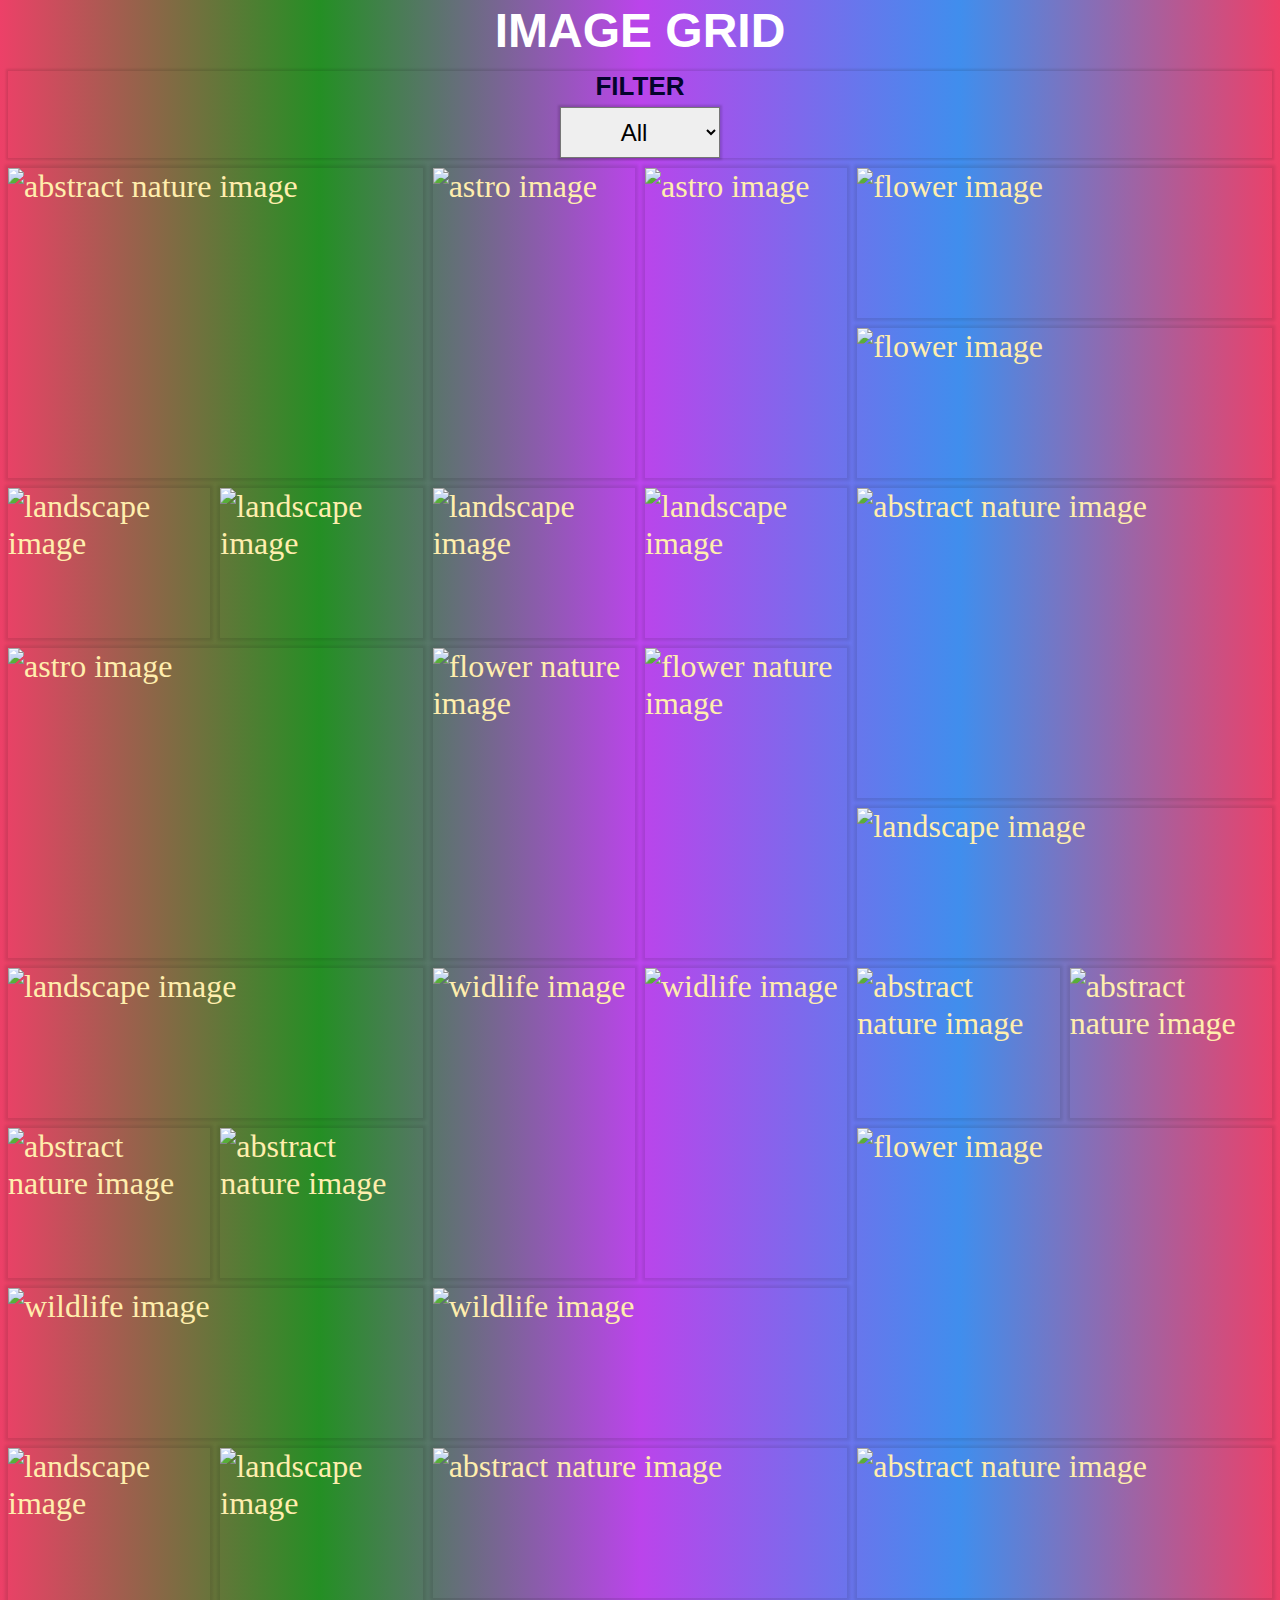
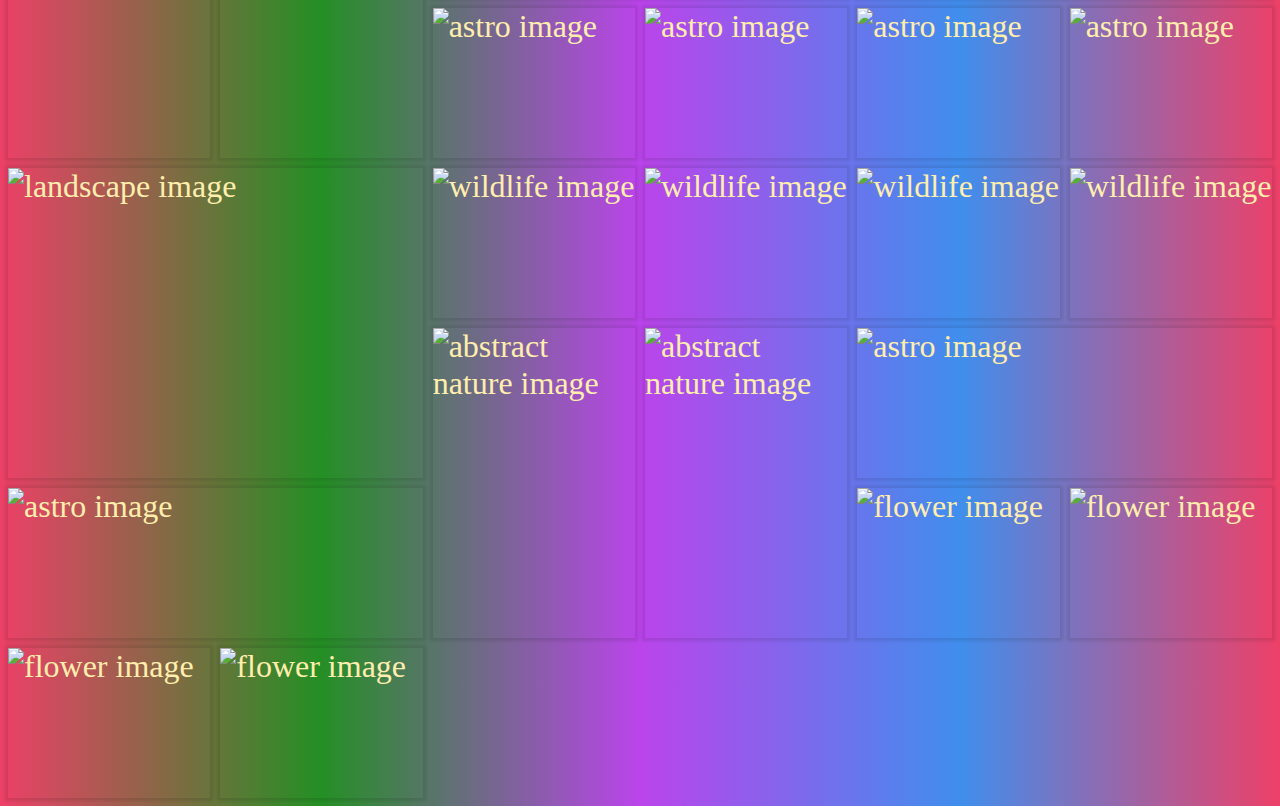
==== index.html @ 280f7ce1 "changed the images and added a filter feature" ====
<!DOCTYPE html>
<html lang="en">
<head>
    <meta charset="UTF-8">
    <meta http-equiv="X-UA-Compatible" content="IE=edge">
    <meta name="viewport" content="width=device-width, initial-scale=1.0">
    <link rel="stylesheet" href="style.css">
    <title>Image Grid</title>
</head>
<body>
    <h1>IMAGE GRID</h1>
    <div class="filter">
        <p>filter</p>
        <select name="" id="">
            <option value="All">All</option>
            <option value="Landscape">Landscape</option>
            <option value="Abstract">Abstract</option>
            <option value="Flower">Flower</option>
            <option value="Wildlife">Wildlife</option>
            <option value="Astro">Astro</option>
        </select>
    </div>
    <div class="container">

        <!-- 
            abstract big 1
            astro vertical 2
            flower horizontal 2
            landscape small 4
            wildlife big 1
         -->
        
        <div class="big">
            <img src="../image grid/abstract-nature/big-images/1.jpg" alt="abstract nature image">
            <button >
                View Image
            </button>
        </div>
        <div class="vertical">
            <img src="../image grid/astro/tall-slim-images/1.jpg" alt="astro image">
            <button >
                View Image
            </button>
        </div>
        <div class="vertical">
            <img src="../image grid/astro/tall-slim-images/2.jpg" alt="astro image">
            <button >
                View Image
            </button>
        </div>
        <div class="horizontal">
            <img src="../image grid/flower/short-wide-images/1.jpg" alt="flower image">
            <button >
                View Image
            </button>
        </div>
        <div class="horizontal">
            <img src="../image grid/flower/short-wide-images/2.jpg" alt="flower image">
            <button >
                View Image
            </button>
        </div>
        <div class="small">
            <img src="../image grid/landscape/small-images/1.jpg" alt="landscape image">
            <button >
                View Image
            </button>
        </div>
        <div class="small">
            <img src="../image grid/landscape/small-images/2.jpg" alt="landscape image">
            <button >
                View Image
            </button>
        </div>
        <div class="small">
            <img src="../image grid/landscape/small-images/3.jpg" alt="landscape image">
            <button >
                View Image
            </button>
        </div>
        <div class="small">
            <img src="../image grid/landscape/small-images/4.jpg" alt="landscape image">
            <button >
                View Image
            </button>
        </div>
        <div class="big">
            <img src="../image grid/wildlife/big-images/1.jpg" alt="abstract nature image">
            <button >
                View Image
            </button>
        </div>

                <!-- 
            astro big 1
            flower vertical 2
            landscape horizontal 2
            widlife vertical 2
            abstract small 4
         -->
        <div class="big">
            <img src="../image grid/astro/big-images/1.jpg" alt="astro image">
            <button >
                View Image
            </button>
        </div>
        <div class="vertical">
            <img src="../image grid/flower/tall-slim-images/1.jpg" alt="flower nature image">
            <button >
                View Image
            </button>
        </div>
        <div class="vertical">
            <img src="../image grid/flower/tall-slim-images/2.jpg" alt="flower nature image">
            <button >
                View Image
            </button>
        </div>
        <div class="horizontal">
            <img src="../image grid/landscape/short-wide-images/1.jpg" alt="landscape image">
            <button >
                View Image
            </button>
        </div>
        <div class="horizontal">
            <img src="../image grid/landscape/short-wide-images/2.jpg" alt="landscape image">
            <button >
                View Image
            </button>
        </div>
        <div class="vertical">
            <img src="../image grid/wildlife/tall-slim-images/1.jpg" alt="widlife image">
            <button >
                View Image
            </button>
        </div>
        <div class="vertical">
            <img src="../image grid/wildlife/tall-slim-images/2.jpg" alt="widlife image">
            <button >
                View Image
            </button>
        </div>
        <div class="small">
            <img src="../image grid/abstract-nature/small-images/1.jpg" alt="abstract nature image">
            <button >
                View Image
            </button>
        </div>
        <div class="small">
            <img src="../image grid/abstract-nature/small-images/2.jpg" alt="abstract nature image">
            <button >
                View Image
            </button>
        </div>
        <div class="small">
            <img src="../image grid/abstract-nature/small-images/3.jpg" alt="abstract nature image">
            <button >
                View Image
            </button>
        </div>
        <div class="small">
            <img src="../image grid/abstract-nature/small-images/4.jpg" alt="abstract nature image">
            <button >
                View Image
            </button>
        </div>

        <!-- 
            flower big 1
            wildlife horizontal 2
            landscape vertical 2
            abstract horizontal 2
            astro small 4
         -->
        <div class="big">
            <img src="../image grid/flower/big-images/1.jpg" alt="flower image">
            <button >
                View Image
            </button>
        </div>
        <div class="horizontal">
            <img src="../image grid/wildlife/short-wide-images/1.jpg" alt="wildlife image">
            <button >
                View Image
            </button>
        </div>
        <div class="horizontal">
            <img src="../image grid/wildlife/short-wide-images/2.jpg" alt="wildlife image">
            <button >
                View Image
            </button>
        </div>
        <div class="vertical">
            <img src="../image grid/landscape/tall-slim-images/1.jpg" alt= "landscape image">
            <button >
                View Image
            </button>
        </div>
        <div class="vertical">
            <img src="../image grid/landscape/tall-slim-images/2.jpg" alt= "landscape image">
            <button >
                View Image
            </button>
        </div>
        <div class="horizontal">
            <img src="../image grid/abstract-nature/short-wide-images/1.jpg" alt="abstract nature image">
            <button >
                View Image
            </button>
        </div>
        <div class="horizontal">
            <img src="../image grid/abstract-nature/short-wide-images/2.jpg" alt="abstract nature image">
            <button >
                View Image
            </button>
        </div>
        <div class="small">
            <img src="../image grid/astro/small-images/1.jpg" alt="astro image">
            <button >
                View Image
            </button>
        </div>
        <div class="small">
            <img src="../image grid/astro/small-images/2.jpg" alt="astro image">
            <button >
                View Image
            </button>
        </div>
        <div class="small">
            <img src="../image grid/astro/small-images/3.jpg" alt="astro image">
            <button >
                View Image
            </button>
        </div>
        <div class="small">
            <img src="../image grid/astro/small-images/4.jpg" alt="astro image">
            <button >
                View Image
            </button>
        </div>

        <!-- 
            landscape big 1
            wildlife small 4
            abstract vertical 2
            astro horizontal 2
            flower small 4
         -->
        <div class="big">
            <img src="../image grid/landscape/big-images/1.jpg" alt="landscape image">
            <button >
                View Image
            </button>
        </div>
        <div class="small">
            <img src="../image grid/wildlife/small-images/1.jpg" alt="wildlife image">
            <button >
                View Image
            </button>
        </div>
        <div class="small">
            <img src="../image grid/wildlife/small-images/2.jpg" alt="wildlife image">
            <button >
                View Image
            </button>
        </div>
        <div class="small">
            <img src="../image grid/wildlife/small-images/3.jpg" alt="wildlife image">
            <button >
                View Image
            </button>
        </div>
        <div class="small">
            <img src="../image grid/wildlife/small-images/4.jpg" alt="wildlife image">
            <button >
                View Image
            </button>
        </div>
        <div class="vertical">
            <img src="../image grid/abstract-nature/tall-slim-images/1.jpg" alt= "abstract nature image">
            <button >
                View Image
            </button>
        </div>
        <div class="vertical">
            <img src="../image grid/abstract-nature/tall-slim-images/2.jpg" alt= "abstract nature image">
            <button >
                View Image
            </button>
        </div>
        <div class="horizontal">
            <img src="../image grid/astro/short-wide-images/1.jpg" alt="astro image">
            <button >
                View Image
            </button>
        </div>
        <div class="horizontal">
            <img src="../image grid/astro/short-wide-images/2.jpg" alt="astro image">
            <button >
                View Image
            </button>
        </div>
        <div class="small">
            <img src="../image grid/flower/small-images/1.jpg" alt="flower image">
            <button >
                View Image
            </button>
        </div>
        <div class="small">
            <img src="../image grid/flower/small-images/2.jpg" alt="flower image">
            <button >
                View Image
            </button>
        </div>
        <div class="small">
            <img src="../image grid/flower/small-images/3.jpg" alt="flower image">
            <button >
                View Image
            </button>
        </div>
        <div class="small">
            <img src="../image grid/flower/small-images/4.jpg" alt="flower image">
            <button >
                View Image
            </button>
        </div>


    </div>
    <script src="home.js"></script>
</body>
</html>
---- style.css ----
body{
    margin-top: 0;
    padding: 0;
    background: linear-gradient(to right,rgb(237, 64, 104),rgb(36, 143, 36),rgb(187, 68, 235),rgb(64, 142, 237),rgb(237, 64, 104));
}
h1{
    font-size: 3em;
    font-weight: 700;
    font-family: Verdana, Geneva, Tahoma, sans-serif;
    text-align: center;
    color: white;
    margin: 0;
    padding: 3px ;
    box-sizing: border-box;
}

/* filter */
.filter{
    width: 100% ;
    text-align: center;
    height: max-content;
    margin: 10px auto;
    box-shadow: 0 0 2px 2px rgba(0, 0, 0, .1);
}
.filter p{
    font-size: 26px;
    text-transform:uppercase;
    font-family: sans-serif;
    font-weight: 600;
    color: rgb(4, 4, 44);
    margin: 0 0 5px 0;
}
.filter select {
    padding: 10px;
    /* background-color: green; */
    /* height: 50px; */
    font-size: 24px;
    font-weight: 300;
    box-shadow: 0 0 2px 2px rgba(0, 0, 0, .15);
}
.filter select option{
    /* font-size: 20px;
    display: block;
    height: inherit; */
    /* height: 100px;
    width: 50px;; */
    background-color: rgb(4, 4, 44);
    text-align: center;
    color: white;
}

/* container */
.container > div{
    display: flex;
    justify-content: center;
    align-items: center;
    font-size: 2em;
    color: #ffeead;
    transition: all 1s;
    box-shadow: 0 0 3px 3px rgba(0, 0, 0, .1);
    position: relative;
    box-sizing: border-box;
    /* border: 2px solid green; */
}
.container > div button{
    position: absolute;
    /* top: 50%; */
    display: none;
    transition: all 2s;
}

.container{
    width: 100%;
    display: grid;
    grid-template-columns: repeat(auto-fit, minmax(200px, 1fr));
    /* grid-template-columns: 100px 100px 300px 300px 300px; */
    grid-auto-rows: 150px;
    grid-gap: 10px;
    grid-auto-flow: dense;
}
.container > div:hover{
    transform: scale(1.02);
    cursor: pointer;
}
.container > div:hover button{
    display: block;
}
.container > div:hover::after{
    content: "";
    position: absolute;
    width: 100%;
    height: 100%;
    background-color: rgba(0, 0, 0, .2);
}


div > img{
    width: 100%;
    height: 100%;
    object-fit: cover;
}

.vertical{
    grid-row: span 2;
}

.horizontal{
    grid-column: span 2;
    /*  */
    /* display: flex; */
    /* flex-direction: column; */
    /* box-sizing: border-box; */
}

.big{
    grid-row: span 2;
    grid-column: span 2;
}
.big button{
    /* position: absolute; */
}
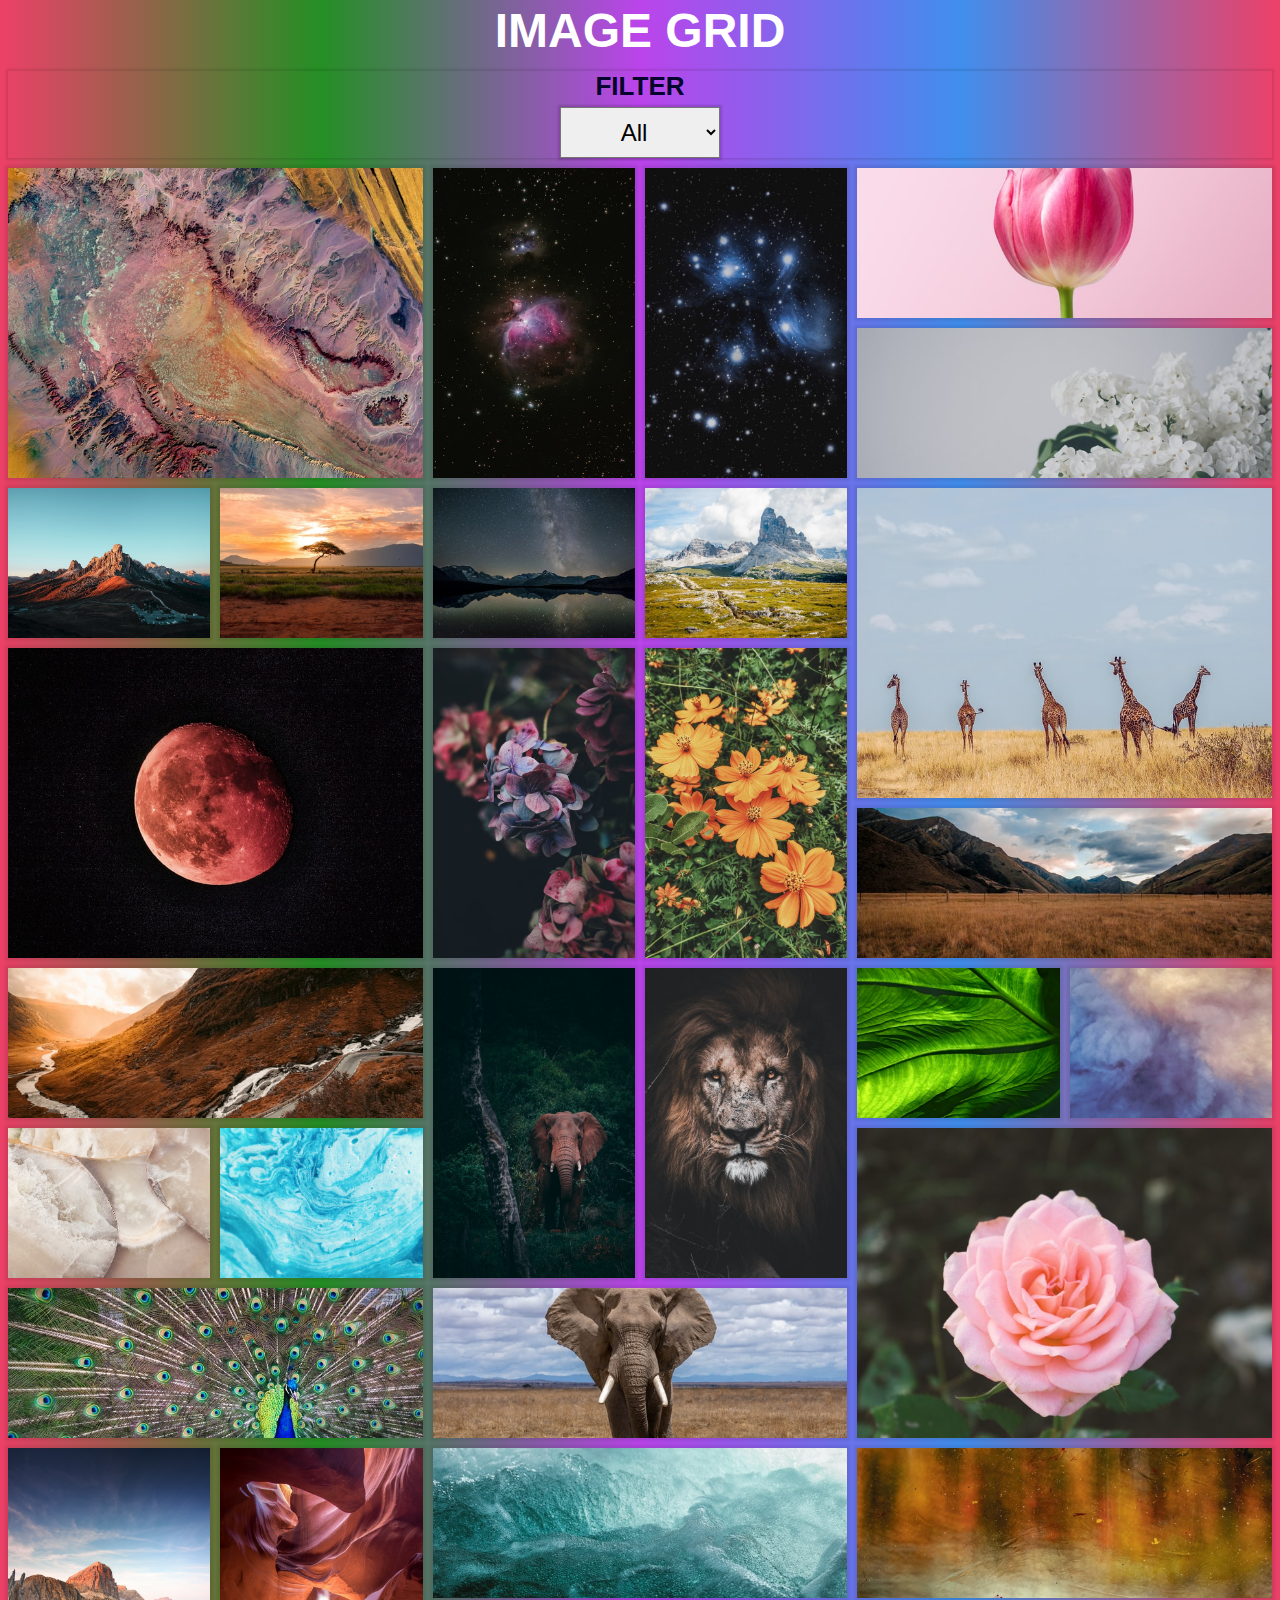
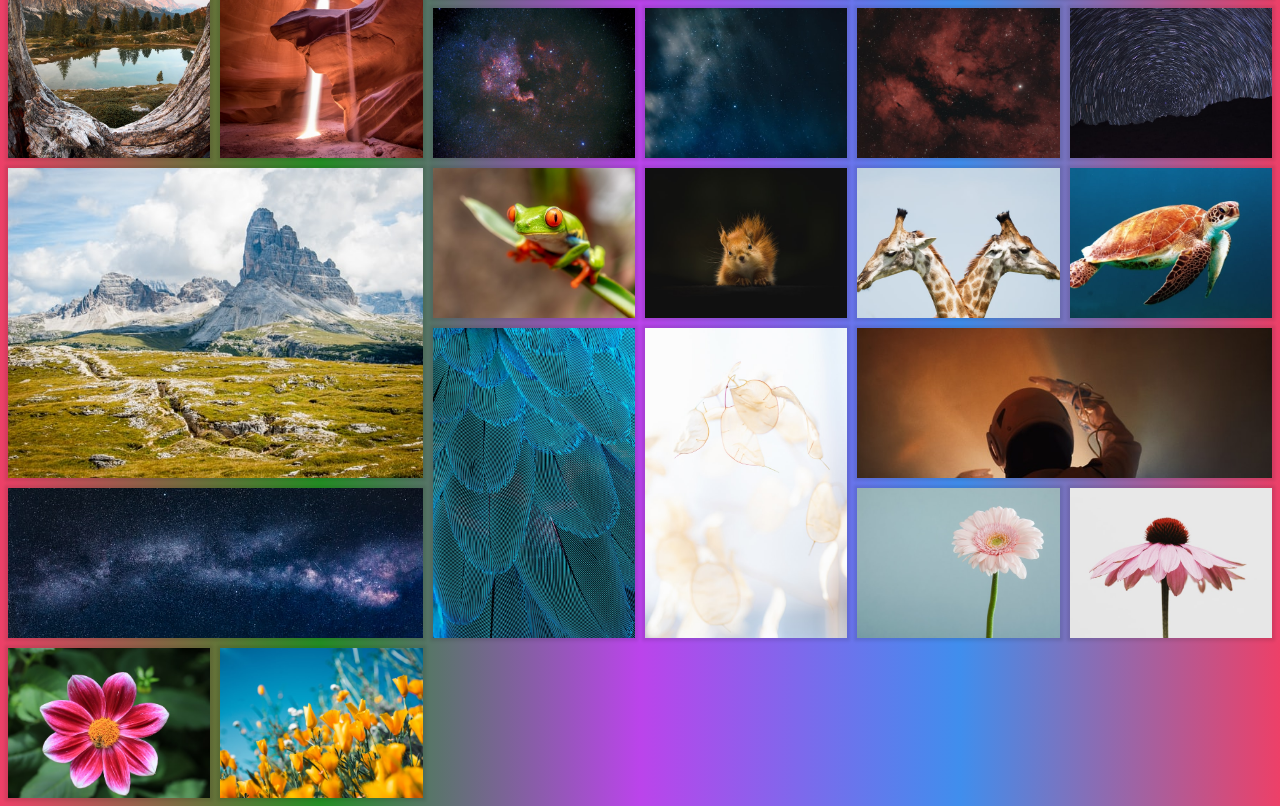
==== commit 24868995: "still trying to fix images src bug" ====
--- a/index.html
+++ b/index.html
@@ -31,61 +31,61 @@
          -->
         
         <div class="big">
-            <img src="../image grid/abstract-nature/big-images/1.jpg" alt="abstract nature image">
-            <button >
-                View Image
-            </button>
-        </div>
-        <div class="vertical">
-            <img src="../image grid/astro/tall-slim-images/1.jpg" alt="astro image">
-            <button >
-                View Image
-            </button>
-        </div>
-        <div class="vertical">
-            <img src="../image grid/astro/tall-slim-images/2.jpg" alt="astro image">
-            <button >
-                View Image
-            </button>
-        </div>
-        <div class="horizontal">
-            <img src="../image grid/flower/short-wide-images/1.jpg" alt="flower image">
-            <button >
-                View Image
-            </button>
-        </div>
-        <div class="horizontal">
-            <img src="../image grid/flower/short-wide-images/2.jpg" alt="flower image">
-            <button >
-                View Image
-            </button>
-        </div>
-        <div class="small">
-            <img src="../image grid/landscape/small-images/1.jpg" alt="landscape image">
-            <button >
-                View Image
-            </button>
-        </div>
-        <div class="small">
-            <img src="../image grid/landscape/small-images/2.jpg" alt="landscape image">
-            <button >
-                View Image
-            </button>
-        </div>
-        <div class="small">
-            <img src="../image grid/landscape/small-images/3.jpg" alt="landscape image">
-            <button >
-                View Image
-            </button>
-        </div>
-        <div class="small">
-            <img src="../image grid/landscape/small-images/4.jpg" alt="landscape image">
-            <button >
-                View Image
-            </button>
-        </div>
-        <div class="big">
-            <img src="../image grid/wildlife/big-images/1.jpg" alt="abstract nature image">
+            <img src="./abstract-nature/big-images/1.jpg" alt="abstract nature image">
+            <button >
+                View Image
+            </button>
+        </div>
+        <div class="vertical">
+            <img src="./astro/tall-slim-images/1.jpg" alt="astro image">
+            <button >
+                View Image
+            </button>
+        </div>
+        <div class="vertical">
+            <img src="./astro/tall-slim-images/2.jpg" alt="astro image">
+            <button >
+                View Image
+            </button>
+        </div>
+        <div class="horizontal">
+            <img src="./flower/short-wide-images/1.jpg" alt="flower image">
+            <button >
+                View Image
+            </button>
+        </div>
+        <div class="horizontal">
+            <img src="./flower/short-wide-images/2.jpg" alt="flower image">
+            <button >
+                View Image
+            </button>
+        </div>
+        <div class="small">
+            <img src="./landscape/small-images/1.jpg" alt="landscape image">
+            <button >
+                View Image
+            </button>
+        </div>
+        <div class="small">
+            <img src="./landscape/small-images/2.jpg" alt="landscape image">
+            <button >
+                View Image
+            </button>
+        </div>
+        <div class="small">
+            <img src="./landscape/small-images/3.jpg" alt="landscape image">
+            <button >
+                View Image
+            </button>
+        </div>
+        <div class="small">
+            <img src="./landscape/small-images/4.jpg" alt="landscape image">
+            <button >
+                View Image
+            </button>
+        </div>
+        <div class="big">
+            <img src="./wildlife/big-images/1.jpg" alt="abstract nature image">
             <button >
                 View Image
             </button>
@@ -99,67 +99,67 @@
             abstract small 4
          -->
         <div class="big">
-            <img src="../image grid/astro/big-images/1.jpg" alt="astro image">
-            <button >
-                View Image
-            </button>
-        </div>
-        <div class="vertical">
-            <img src="../image grid/flower/tall-slim-images/1.jpg" alt="flower nature image">
-            <button >
-                View Image
-            </button>
-        </div>
-        <div class="vertical">
-            <img src="../image grid/flower/tall-slim-images/2.jpg" alt="flower nature image">
-            <button >
-                View Image
-            </button>
-        </div>
-        <div class="horizontal">
-            <img src="../image grid/landscape/short-wide-images/1.jpg" alt="landscape image">
-            <button >
-                View Image
-            </button>
-        </div>
-        <div class="horizontal">
-            <img src="../image grid/landscape/short-wide-images/2.jpg" alt="landscape image">
-            <button >
-                View Image
-            </button>
-        </div>
-        <div class="vertical">
-            <img src="../image grid/wildlife/tall-slim-images/1.jpg" alt="widlife image">
-            <button >
-                View Image
-            </button>
-        </div>
-        <div class="vertical">
-            <img src="../image grid/wildlife/tall-slim-images/2.jpg" alt="widlife image">
-            <button >
-                View Image
-            </button>
-        </div>
-        <div class="small">
-            <img src="../image grid/abstract-nature/small-images/1.jpg" alt="abstract nature image">
-            <button >
-                View Image
-            </button>
-        </div>
-        <div class="small">
-            <img src="../image grid/abstract-nature/small-images/2.jpg" alt="abstract nature image">
-            <button >
-                View Image
-            </button>
-        </div>
-        <div class="small">
-            <img src="../image grid/abstract-nature/small-images/3.jpg" alt="abstract nature image">
-            <button >
-                View Image
-            </button>
-        </div>
-        <div class="small">
-            <img src="../image grid/abstract-nature/small-images/4.jpg" alt="abstract nature image">
+            <img src="./astro/big-images/1.jpg" alt="astro image">
+            <button >
+                View Image
+            </button>
+        </div>
+        <div class="vertical">
+            <img src="./flower/tall-slim-images/1.jpg" alt="flower nature image">
+            <button >
+                View Image
+            </button>
+        </div>
+        <div class="vertical">
+            <img src="./flower/tall-slim-images/2.jpg" alt="flower nature image">
+            <button >
+                View Image
+            </button>
+        </div>
+        <div class="horizontal">
+            <img src="./landscape/short-wide-images/1.jpg" alt="landscape image">
+            <button >
+                View Image
+            </button>
+        </div>
+        <div class="horizontal">
+            <img src="./landscape/short-wide-images/2.jpg" alt="landscape image">
+            <button >
+                View Image
+            </button>
+        </div>
+        <div class="vertical">
+            <img src="./wildlife/tall-slim-images/1.jpg" alt="widlife image">
+            <button >
+                View Image
+            </button>
+        </div>
+        <div class="vertical">
+            <img src="./wildlife/tall-slim-images/2.jpg" alt="widlife image">
+            <button >
+                View Image
+            </button>
+        </div>
+        <div class="small">
+            <img src="./abstract-nature/small-images/1.jpg" alt="abstract nature image">
+            <button >
+                View Image
+            </button>
+        </div>
+        <div class="small">
+            <img src="./abstract-nature/small-images/2.jpg" alt="abstract nature image">
+            <button >
+                View Image
+            </button>
+        </div>
+        <div class="small">
+            <img src="./abstract-nature/small-images/3.jpg" alt="abstract nature image">
+            <button >
+                View Image
+            </button>
+        </div>
+        <div class="small">
+            <img src="./abstract-nature/small-images/4.jpg" alt="abstract nature image">
             <button >
                 View Image
             </button>
@@ -173,67 +173,67 @@
             astro small 4
          -->
         <div class="big">
-            <img src="../image grid/flower/big-images/1.jpg" alt="flower image">
-            <button >
-                View Image
-            </button>
-        </div>
-        <div class="horizontal">
-            <img src="../image grid/wildlife/short-wide-images/1.jpg" alt="wildlife image">
-            <button >
-                View Image
-            </button>
-        </div>
-        <div class="horizontal">
-            <img src="../image grid/wildlife/short-wide-images/2.jpg" alt="wildlife image">
-            <button >
-                View Image
-            </button>
-        </div>
-        <div class="vertical">
-            <img src="../image grid/landscape/tall-slim-images/1.jpg" alt= "landscape image">
-            <button >
-                View Image
-            </button>
-        </div>
-        <div class="vertical">
-            <img src="../image grid/landscape/tall-slim-images/2.jpg" alt= "landscape image">
-            <button >
-                View Image
-            </button>
-        </div>
-        <div class="horizontal">
-            <img src="../image grid/abstract-nature/short-wide-images/1.jpg" alt="abstract nature image">
-            <button >
-                View Image
-            </button>
-        </div>
-        <div class="horizontal">
-            <img src="../image grid/abstract-nature/short-wide-images/2.jpg" alt="abstract nature image">
-            <button >
-                View Image
-            </button>
-        </div>
-        <div class="small">
-            <img src="../image grid/astro/small-images/1.jpg" alt="astro image">
-            <button >
-                View Image
-            </button>
-        </div>
-        <div class="small">
-            <img src="../image grid/astro/small-images/2.jpg" alt="astro image">
-            <button >
-                View Image
-            </button>
-        </div>
-        <div class="small">
-            <img src="../image grid/astro/small-images/3.jpg" alt="astro image">
-            <button >
-                View Image
-            </button>
-        </div>
-        <div class="small">
-            <img src="../image grid/astro/small-images/4.jpg" alt="astro image">
+            <img src="./flower/big-images/1.jpg" alt="flower image">
+            <button >
+                View Image
+            </button>
+        </div>
+        <div class="horizontal">
+            <img src="./wildlife/short-wide-images/1.jpg" alt="wildlife image">
+            <button >
+                View Image
+            </button>
+        </div>
+        <div class="horizontal">
+            <img src="./wildlife/short-wide-images/2.jpg" alt="wildlife image">
+            <button >
+                View Image
+            </button>
+        </div>
+        <div class="vertical">
+            <img src="./landscape/tall-slim-images/1.jpg" alt= "landscape image">
+            <button >
+                View Image
+            </button>
+        </div>
+        <div class="vertical">
+            <img src="./landscape/tall-slim-images/2.jpg" alt= "landscape image">
+            <button >
+                View Image
+            </button>
+        </div>
+        <div class="horizontal">
+            <img src="./abstract-nature/short-wide-images/1.jpg" alt="abstract nature image">
+            <button >
+                View Image
+            </button>
+        </div>
+        <div class="horizontal">
+            <img src="./abstract-nature/short-wide-images/2.jpg" alt="abstract nature image">
+            <button >
+                View Image
+            </button>
+        </div>
+        <div class="small">
+            <img src="./astro/small-images/1.jpg" alt="astro image">
+            <button >
+                View Image
+            </button>
+        </div>
+        <div class="small">
+            <img src="./astro/small-images/2.jpg" alt="astro image">
+            <button >
+                View Image
+            </button>
+        </div>
+        <div class="small">
+            <img src="./astro/small-images/3.jpg" alt="astro image">
+            <button >
+                View Image
+            </button>
+        </div>
+        <div class="small">
+            <img src="./astro/small-images/4.jpg" alt="astro image">
             <button >
                 View Image
             </button>
@@ -247,79 +247,79 @@
             flower small 4
          -->
         <div class="big">
-            <img src="../image grid/landscape/big-images/1.jpg" alt="landscape image">
-            <button >
-                View Image
-            </button>
-        </div>
-        <div class="small">
-            <img src="../image grid/wildlife/small-images/1.jpg" alt="wildlife image">
-            <button >
-                View Image
-            </button>
-        </div>
-        <div class="small">
-            <img src="../image grid/wildlife/small-images/2.jpg" alt="wildlife image">
-            <button >
-                View Image
-            </button>
-        </div>
-        <div class="small">
-            <img src="../image grid/wildlife/small-images/3.jpg" alt="wildlife image">
-            <button >
-                View Image
-            </button>
-        </div>
-        <div class="small">
-            <img src="../image grid/wildlife/small-images/4.jpg" alt="wildlife image">
-            <button >
-                View Image
-            </button>
-        </div>
-        <div class="vertical">
-            <img src="../image grid/abstract-nature/tall-slim-images/1.jpg" alt= "abstract nature image">
-            <button >
-                View Image
-            </button>
-        </div>
-        <div class="vertical">
-            <img src="../image grid/abstract-nature/tall-slim-images/2.jpg" alt= "abstract nature image">
-            <button >
-                View Image
-            </button>
-        </div>
-        <div class="horizontal">
-            <img src="../image grid/astro/short-wide-images/1.jpg" alt="astro image">
-            <button >
-                View Image
-            </button>
-        </div>
-        <div class="horizontal">
-            <img src="../image grid/astro/short-wide-images/2.jpg" alt="astro image">
-            <button >
-                View Image
-            </button>
-        </div>
-        <div class="small">
-            <img src="../image grid/flower/small-images/1.jpg" alt="flower image">
-            <button >
-                View Image
-            </button>
-        </div>
-        <div class="small">
-            <img src="../image grid/flower/small-images/2.jpg" alt="flower image">
-            <button >
-                View Image
-            </button>
-        </div>
-        <div class="small">
-            <img src="../image grid/flower/small-images/3.jpg" alt="flower image">
-            <button >
-                View Image
-            </button>
-        </div>
-        <div class="small">
-            <img src="../image grid/flower/small-images/4.jpg" alt="flower image">
+            <img src="./landscape/big-images/1.jpg" alt="landscape image">
+            <button >
+                View Image
+            </button>
+        </div>
+        <div class="small">
+            <img src="./wildlife/small-images/1.jpg" alt="wildlife image">
+            <button >
+                View Image
+            </button>
+        </div>
+        <div class="small">
+            <img src="./wildlife/small-images/2.jpg" alt="wildlife image">
+            <button >
+                View Image
+            </button>
+        </div>
+        <div class="small">
+            <img src="./wildlife/small-images/3.jpg" alt="wildlife image">
+            <button >
+                View Image
+            </button>
+        </div>
+        <div class="small">
+            <img src="./wildlife/small-images/4.jpg" alt="wildlife image">
+            <button >
+                View Image
+            </button>
+        </div>
+        <div class="vertical">
+            <img src="./abstract-nature/tall-slim-images/1.jpg" alt= "abstract nature image">
+            <button >
+                View Image
+            </button>
+        </div>
+        <div class="vertical">
+            <img src="./abstract-nature/tall-slim-images/2.jpg" alt= "abstract nature image">
+            <button >
+                View Image
+            </button>
+        </div>
+        <div class="horizontal">
+            <img src="./astro/short-wide-images/1.jpg" alt="astro image">
+            <button >
+                View Image
+            </button>
+        </div>
+        <div class="horizontal">
+            <img src="./astro/short-wide-images/2.jpg" alt="astro image">
+            <button >
+                View Image
+            </button>
+        </div>
+        <div class="small">
+            <img src="./flower/small-images/1.jpg" alt="flower image">
+            <button >
+                View Image
+            </button>
+        </div>
+        <div class="small">
+            <img src="./flower/small-images/2.jpg" alt="flower image">
+            <button >
+                View Image
+            </button>
+        </div>
+        <div class="small">
+            <img src="./flower/small-images/3.jpg" alt="flower image">
+            <button >
+                View Image
+            </button>
+        </div>
+        <div class="small">
+            <img src="./flower/small-images/4.jpg" alt="flower image">
             <button >
                 View Image
             </button>
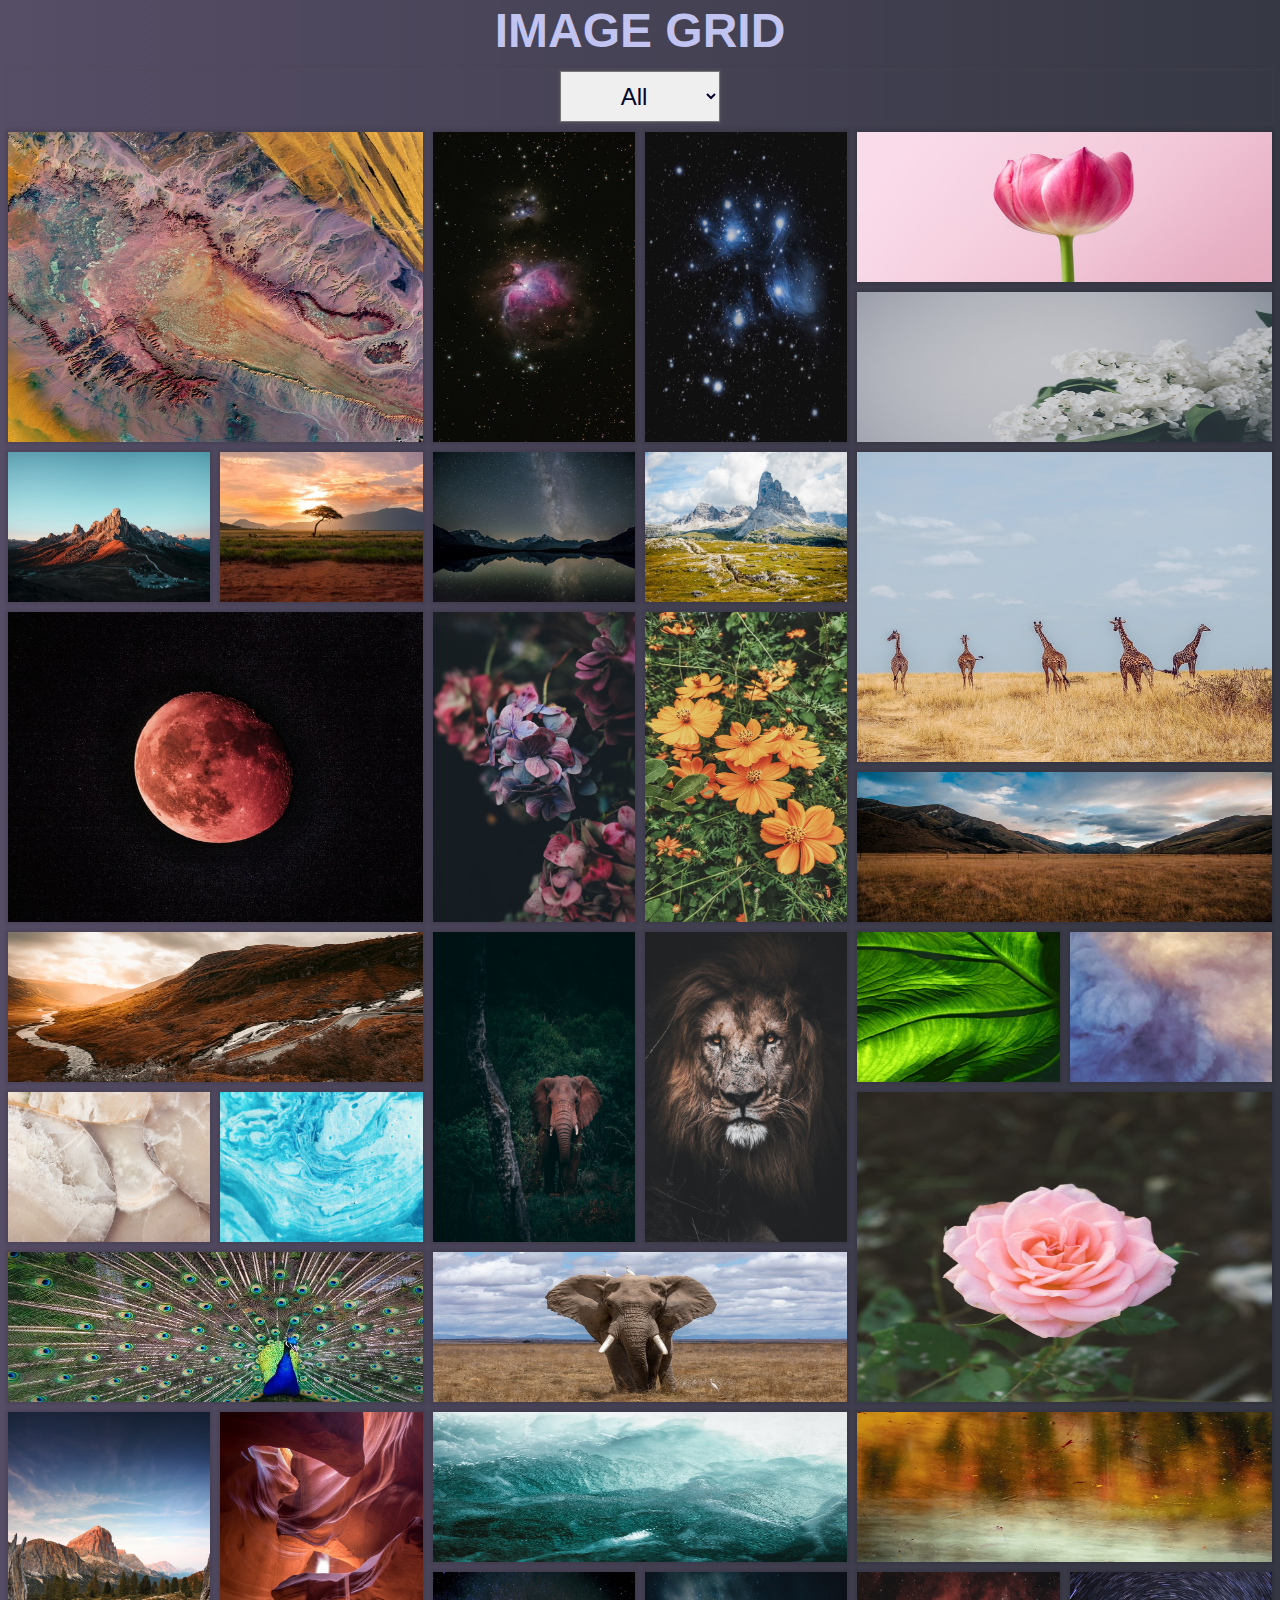
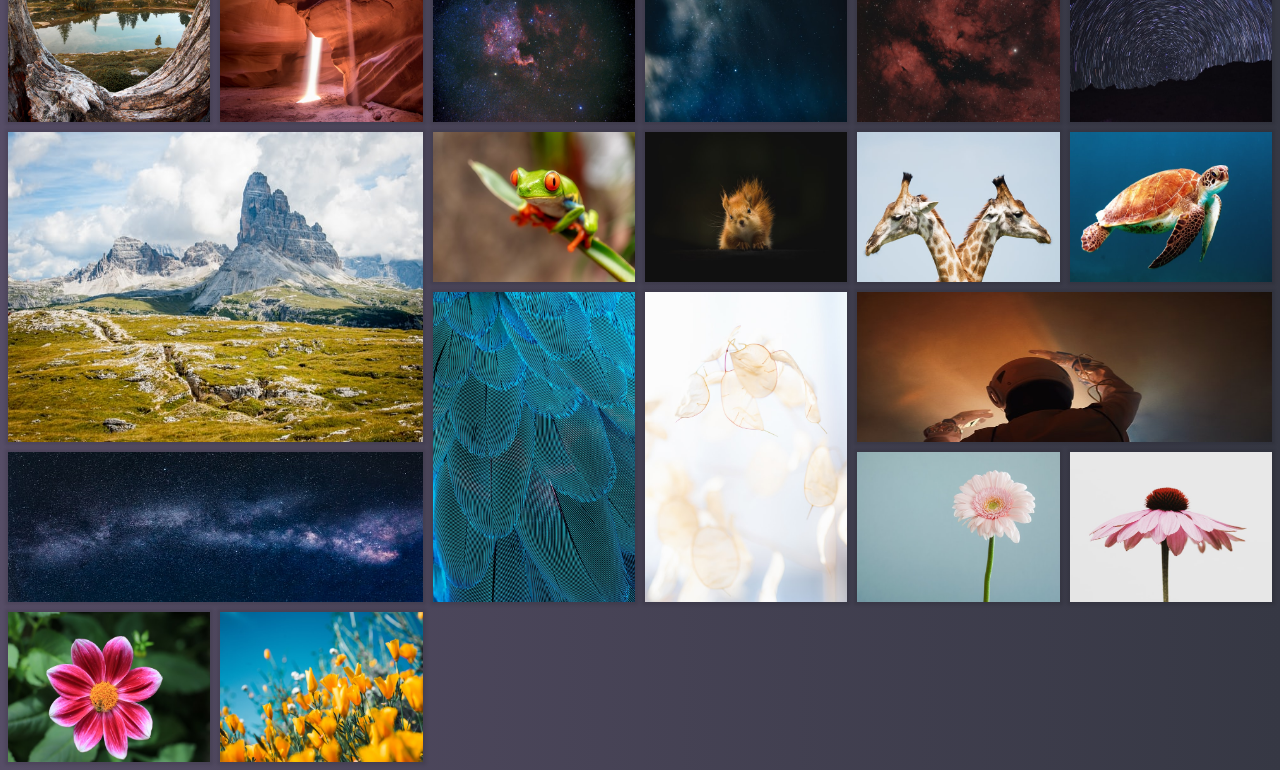
==== commit 7f3022d8: "updated css file" ====
--- a/index.html
+++ b/index.html
@@ -10,7 +10,6 @@
 <body>
     <h1>IMAGE GRID</h1>
     <div class="filter">
-        <p>filter</p>
         <select name="" id="">
             <option value="All">All</option>
             <option value="Landscape">Landscape</option>
--- a/style.css
+++ b/style.css
@@ -2,13 +2,14 @@
     margin-top: 0;
     padding: 0;
     background: linear-gradient(to right,rgb(237, 64, 104),rgb(36, 143, 36),rgb(187, 68, 235),rgb(64, 142, 237),rgb(237, 64, 104));
+    background-image: linear-gradient(to left, rgb(54, 56, 68), rgb(86, 77, 102));
 }
 h1{
     font-size: 3em;
     font-weight: 700;
     font-family: Verdana, Geneva, Tahoma, sans-serif;
     text-align: center;
-    color: white;
+    color: rgb(193, 196, 241);
     margin: 0;
     padding: 3px ;
     box-sizing: border-box;
@@ -20,30 +21,20 @@
     text-align: center;
     height: max-content;
     margin: 10px auto;
-    box-shadow: 0 0 2px 2px rgba(0, 0, 0, .1);
-}
-.filter p{
-    font-size: 26px;
-    text-transform:uppercase;
-    font-family: sans-serif;
-    font-weight: 600;
-    color: rgb(4, 4, 44);
-    margin: 0 0 5px 0;
+    box-shadow: 0 0 3px 3px rgba(92, 92, 92, 0.1);
 }
 .filter select {
     padding: 10px;
-    /* background-color: green; */
-    /* height: 50px; */
     font-size: 24px;
     font-weight: 300;
-    box-shadow: 0 0 2px 2px rgba(0, 0, 0, .15);
+    box-shadow: 0 0 2px 2px rgba(131, 130, 130, 0.15);
+    color: rgb(4, 4, 44);
+}
+.filter select:focus{
+    background-color: rgb(4, 4, 44);
+    color: white;
 }
 .filter select option{
-    /* font-size: 20px;
-    display: block;
-    height: inherit; */
-    /* height: 100px;
-    width: 50px;; */
     background-color: rgb(4, 4, 44);
     text-align: center;
     color: white;
@@ -97,7 +88,7 @@
 div > img{
     width: 100%;
     height: 100%;
-    object-fit: cover;
+    /* object-fit: cover; */
 }
 
 .vertical{
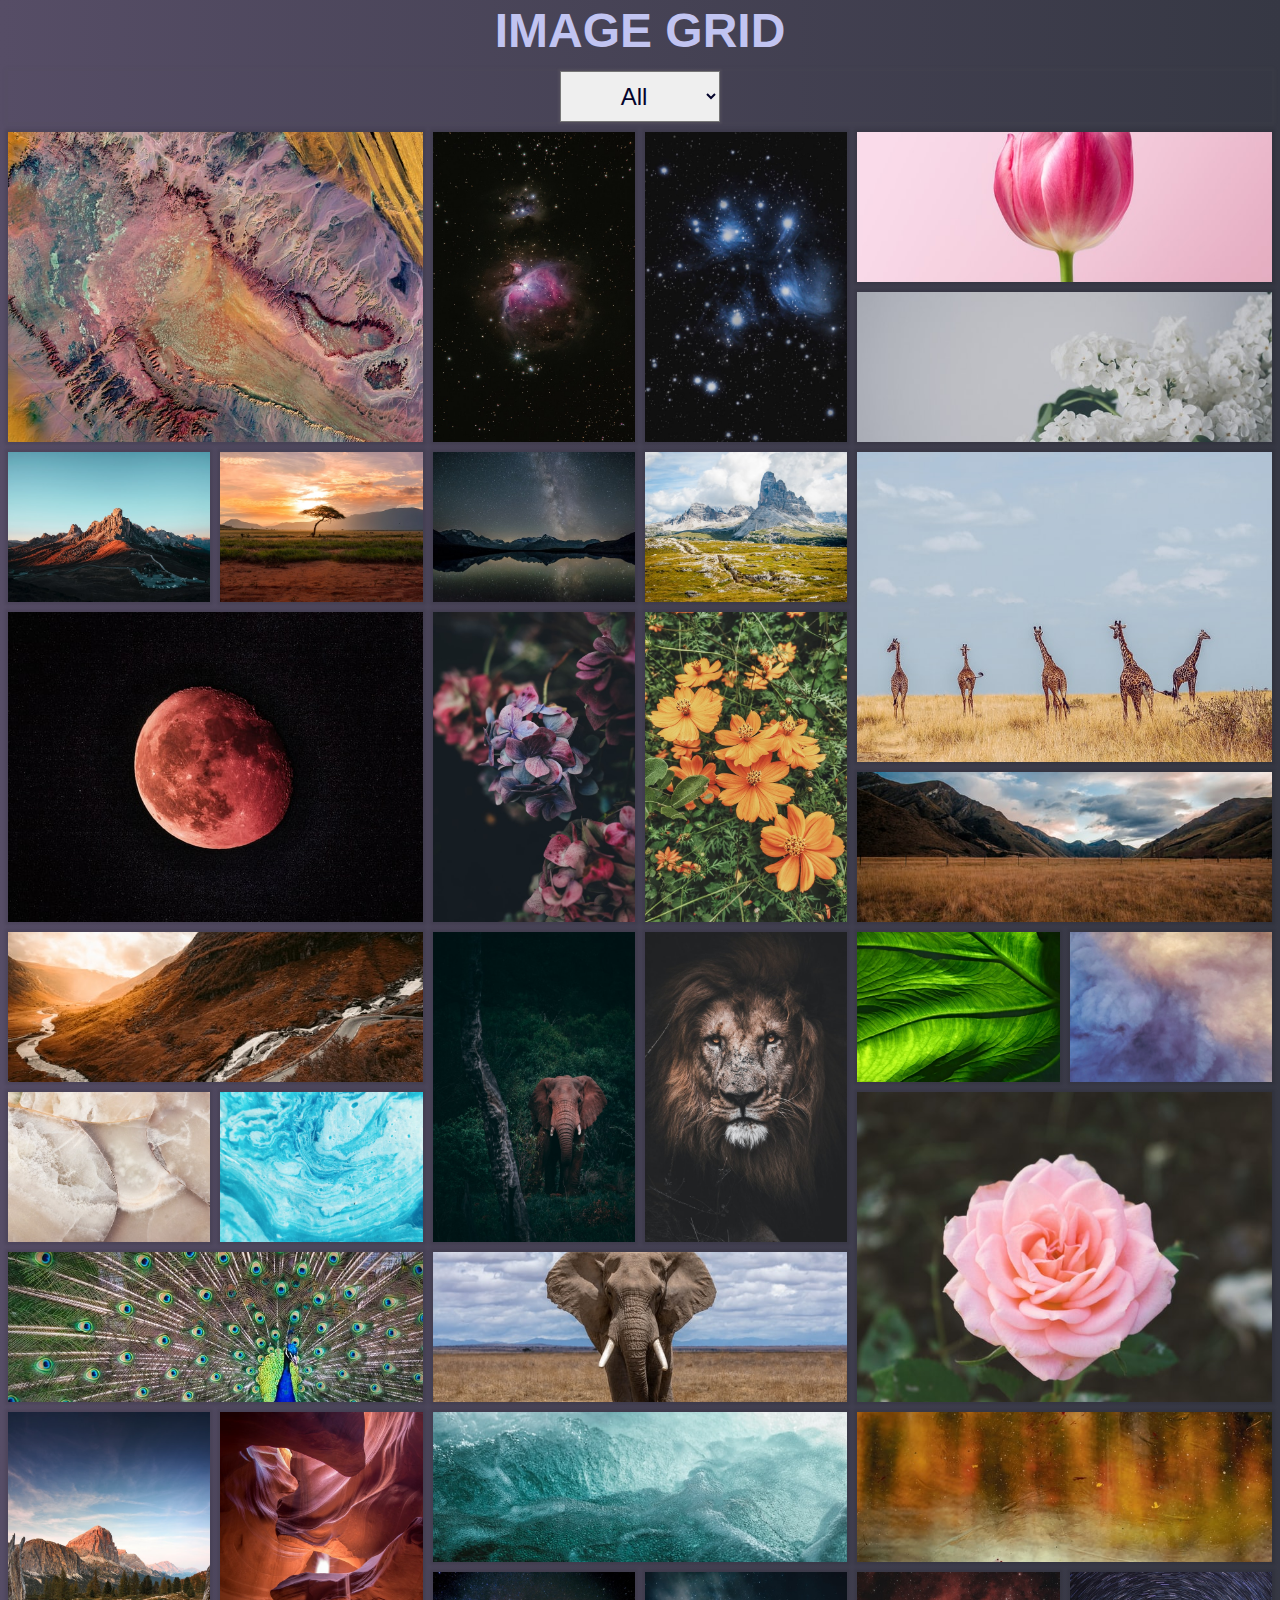
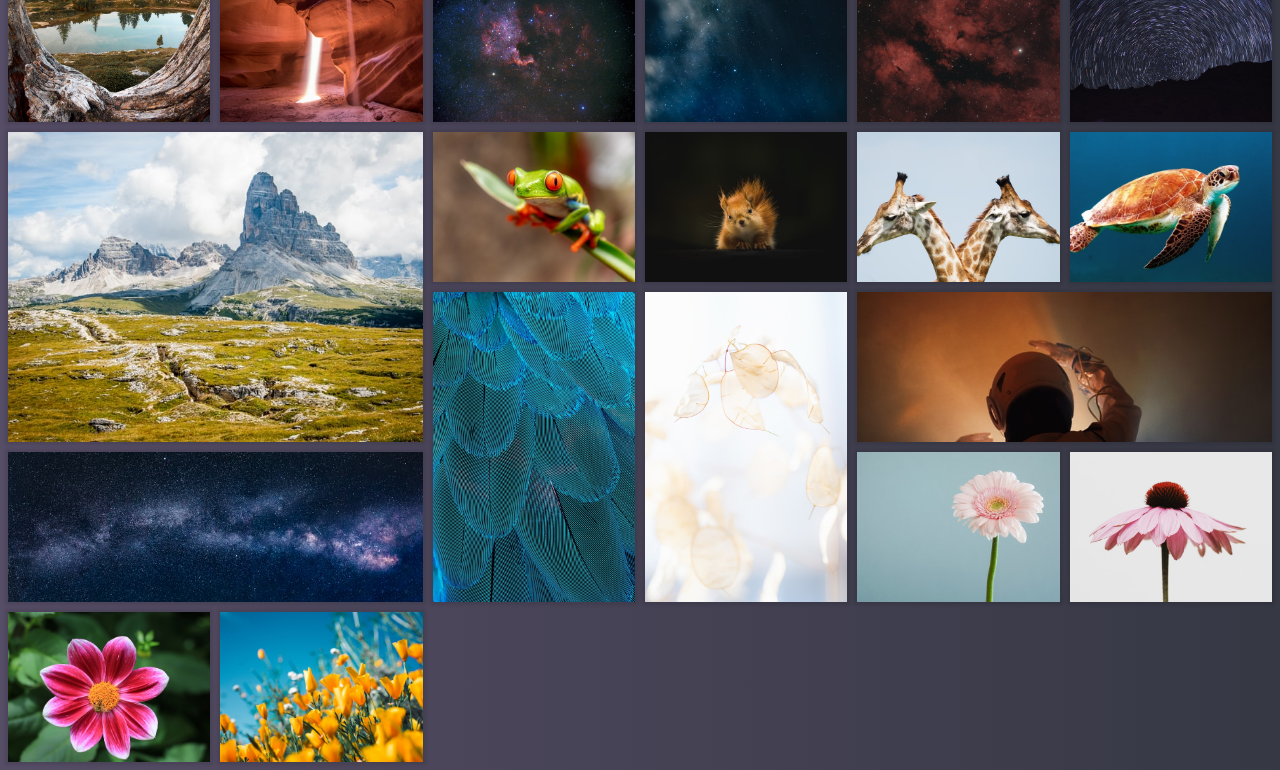
==== commit 9fef308e: "fixed view image button" ====
--- a/index.html
+++ b/index.html
@@ -31,7 +31,7 @@
         
         <div class="big">
             <img src="./abstract-nature/big-images/1.jpg" alt="abstract nature image">
-            <button >
+            <button>
                 View Image
             </button>
         </div>
--- a/style.css
+++ b/style.css
@@ -1,7 +1,6 @@
 body{
     margin-top: 0;
     padding: 0;
-    background: linear-gradient(to right,rgb(237, 64, 104),rgb(36, 143, 36),rgb(187, 68, 235),rgb(64, 142, 237),rgb(237, 64, 104));
     background-image: linear-gradient(to left, rgb(54, 56, 68), rgb(86, 77, 102));
 }
 h1{
@@ -51,44 +50,52 @@
     box-shadow: 0 0 3px 3px rgba(0, 0, 0, .1);
     position: relative;
     box-sizing: border-box;
-    /* border: 2px solid green; */
+    /* pointer-events: unset; */
+    z-index: 1;
 }
 .container > div button{
     position: absolute;
-    /* top: 50%; */
-    display: none;
+    z-index: 2;
+    /* display: none; */
+    visibility: hidden;
+    border: 1px solid rgb(4, 4, 44);
+    color: white;
+    background-color: rgb(54, 56, 68);
+    padding: 10px;
+    cursor: pointer;
     transition: all 2s;
+}
+.container > div:hover button{
+    /* display: block; */
+    visibility: visible;
 }
 
 .container{
     width: 100%;
     display: grid;
     grid-template-columns: repeat(auto-fit, minmax(200px, 1fr));
-    /* grid-template-columns: 100px 100px 300px 300px 300px; */
     grid-auto-rows: 150px;
     grid-gap: 10px;
     grid-auto-flow: dense;
 }
 .container > div:hover{
     transform: scale(1.02);
-    cursor: pointer;
+    /* cursor: pointer; */
 }
-.container > div:hover button{
-    display: block;
-}
+
 .container > div:hover::after{
     content: "";
     position: absolute;
     width: 100%;
     height: 100%;
-    background-color: rgba(0, 0, 0, .2);
+    background-color: rgba(0, 0, 0, .3);
 }
 
 
 div > img{
     width: 100%;
     height: 100%;
-    /* object-fit: cover; */
+    object-fit: cover;
 }
 
 .vertical{
@@ -97,16 +104,41 @@
 
 .horizontal{
     grid-column: span 2;
-    /*  */
-    /* display: flex; */
-    /* flex-direction: column; */
-    /* box-sizing: border-box; */
 }
 
 .big{
     grid-row: span 2;
     grid-column: span 2;
 }
-.big button{
-    /* position: absolute; */
+.display{
+    overflow: scroll;
+    max-width: 100%;
+    min-height: 100vh;
+    position: fixed;
+    z-index: 3;
+    top: 0;
+    bottom: 0;
+    left: 0;
+    right: 0;
+    border: 1px solid red;
+    /* visibility: hidden; */
 }
+.display .display-image{
+    width: 100%;
+    height: 100%;
+    object-fit: cover;
+}
+.close{
+    position: absolute;
+    right: 10px;
+    top: 10px;
+    z-index: 4;
+    padding: 10px;
+    color: red;
+    background-color: white;
+    border: none;
+    cursor: pointer;
+    font-size: 16px;
+    font-weight: bolder;
+    box-shadow: 0 0 2px 2px rgba(0, 0, 0, .2);
+}
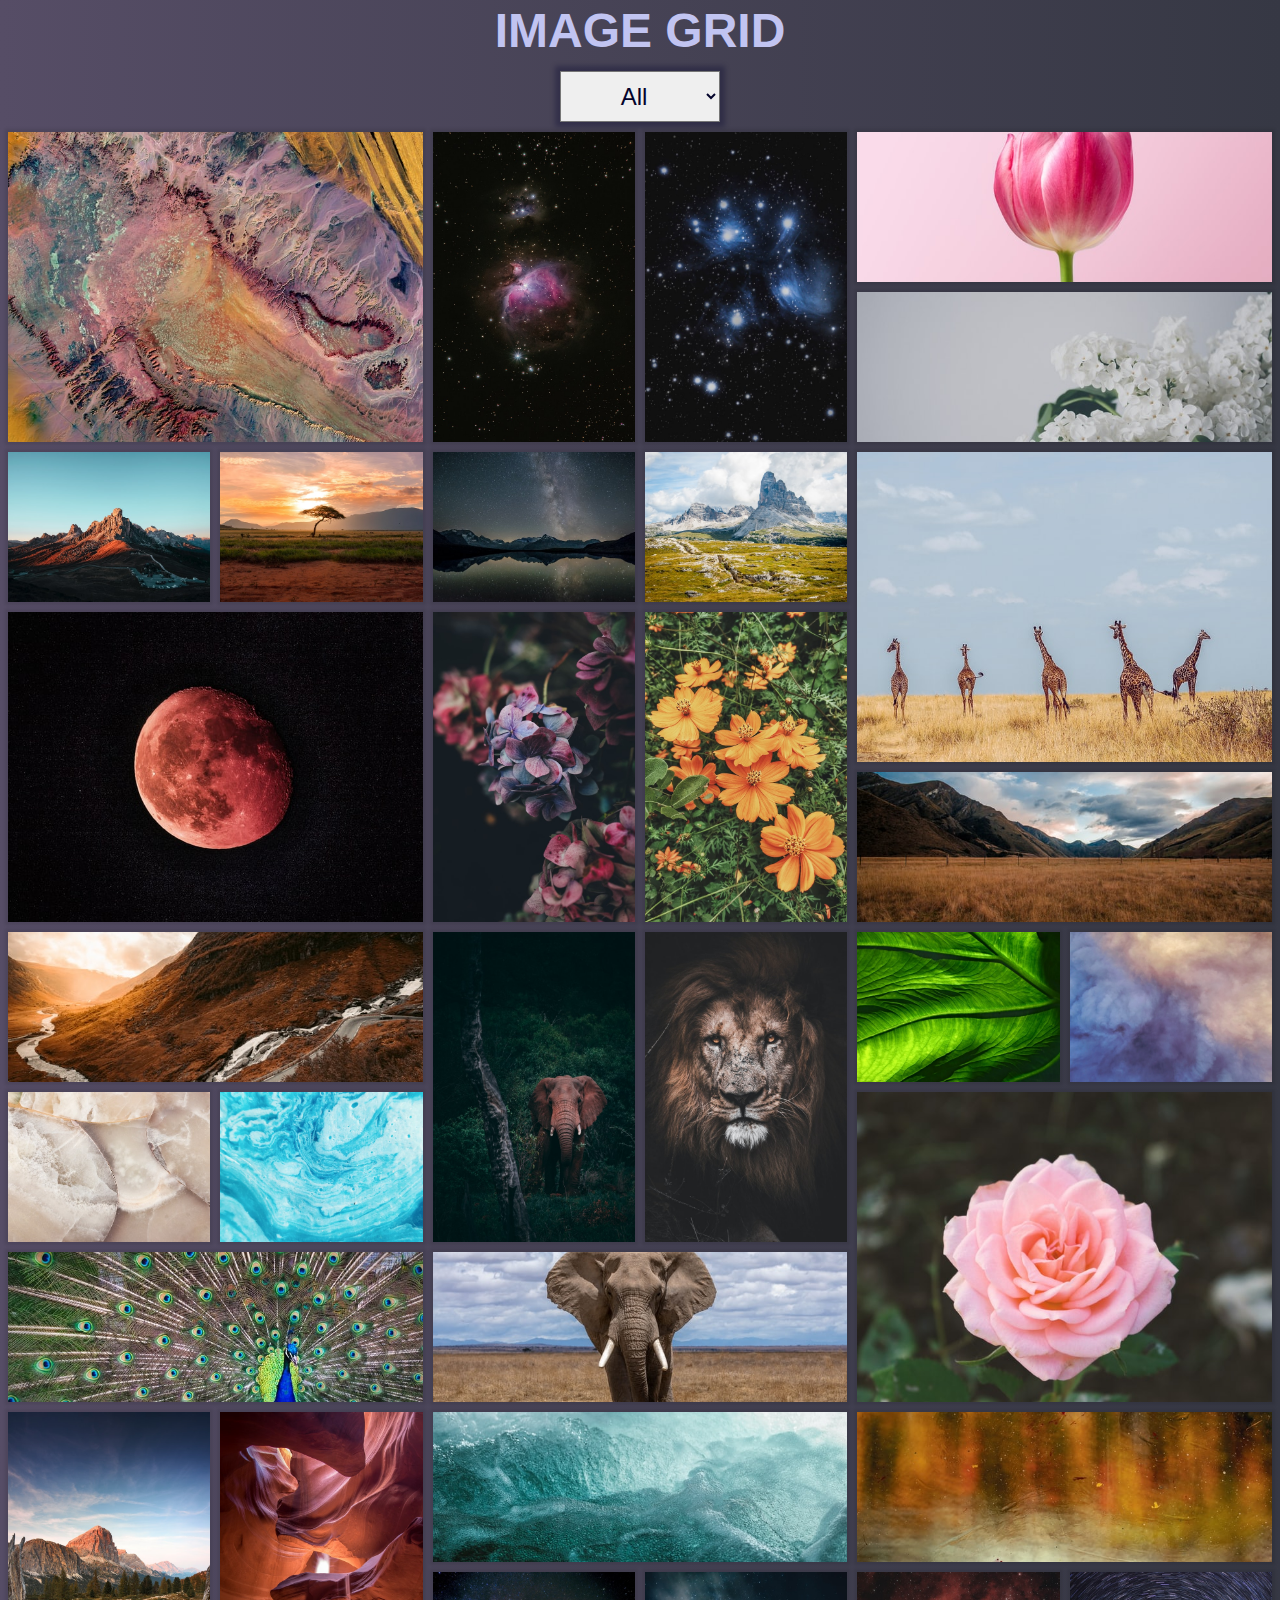
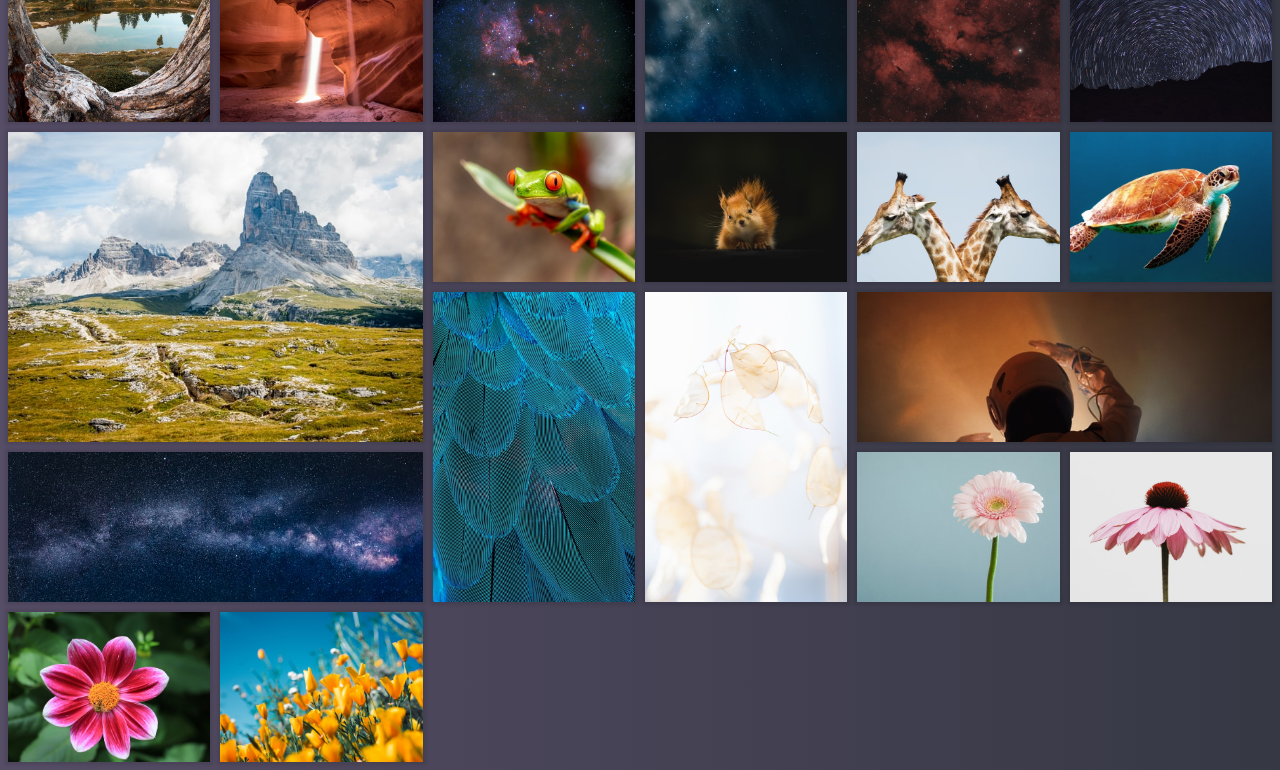
==== commit ee73e03a: "all bugs fixed'" ====
--- a/index.html
+++ b/index.html
@@ -9,16 +9,14 @@
 </head>
 <body>
     <h1>IMAGE GRID</h1>
-    <div class="filter">
-        <select name="" id="">
-            <option value="All">All</option>
-            <option value="Landscape">Landscape</option>
-            <option value="Abstract">Abstract</option>
-            <option value="Flower">Flower</option>
-            <option value="Wildlife">Wildlife</option>
-            <option value="Astro">Astro</option>
-        </select>
-    </div>
+    <select name="" class="filter">
+        <option value="All">All</option>
+        <option value="Landscape">Landscape</option>
+        <option value="Abstract">Abstract</option>
+        <option value="Flower">Flower</option>
+        <option value="Wildlife">Wildlife</option>
+        <option value="Astro">Astro</option>
+    </select>
     <div class="container">
 
         <!-- 
@@ -27,8 +25,7 @@
             flower horizontal 2
             landscape small 4
             wildlife big 1
-         -->
-        
+        -->
         <div class="big">
             <img src="./abstract-nature/big-images/1.jpg" alt="abstract nature image">
             <button>
@@ -89,8 +86,7 @@
                 View Image
             </button>
         </div>
-
-                <!-- 
+        <!-- 
             astro big 1
             flower vertical 2
             landscape horizontal 2
@@ -170,7 +166,7 @@
             landscape vertical 2
             abstract horizontal 2
             astro small 4
-         -->
+        -->
         <div class="big">
             <img src="./flower/big-images/1.jpg" alt="flower image">
             <button >
@@ -244,7 +240,7 @@
             abstract vertical 2
             astro horizontal 2
             flower small 4
-         -->
+        -->
         <div class="big">
             <img src="./landscape/big-images/1.jpg" alt="landscape image">
             <button >
@@ -323,7 +319,6 @@
                 View Image
             </button>
         </div>
-
 
     </div>
     <script src="home.js"></script>
--- a/style.css
+++ b/style.css
@@ -16,24 +16,20 @@
 
 /* filter */
 .filter{
-    width: 100% ;
     text-align: center;
-    height: max-content;
-    margin: 10px auto;
-    box-shadow: 0 0 3px 3px rgba(92, 92, 92, 0.1);
-}
-.filter select {
     padding: 10px;
     font-size: 24px;
     font-weight: 300;
-    box-shadow: 0 0 2px 2px rgba(131, 130, 130, 0.15);
+    display: block;
+    margin: 10px auto;
     color: rgb(4, 4, 44);
+    box-shadow: 0 0 5px 5px rgba(4, 4, 44, 0.3);
 }
-.filter select:focus{
+select:focus{
     background-color: rgb(4, 4, 44);
     color: white;
 }
-.filter select option{
+select option{
     background-color: rgb(4, 4, 44);
     text-align: center;
     color: white;
@@ -50,13 +46,11 @@
     box-shadow: 0 0 3px 3px rgba(0, 0, 0, .1);
     position: relative;
     box-sizing: border-box;
-    /* pointer-events: unset; */
     z-index: 1;
 }
 .container > div button{
     position: absolute;
     z-index: 2;
-    /* display: none; */
     visibility: hidden;
     border: 1px solid rgb(4, 4, 44);
     color: white;
@@ -66,7 +60,6 @@
     transition: all 2s;
 }
 .container > div:hover button{
-    /* display: block; */
     visibility: visible;
 }
 
@@ -80,7 +73,6 @@
 }
 .container > div:hover{
     transform: scale(1.02);
-    /* cursor: pointer; */
 }
 
 .container > div:hover::after{
@@ -90,7 +82,6 @@
     height: 100%;
     background-color: rgba(0, 0, 0, .3);
 }
-
 
 div > img{
     width: 100%;
@@ -120,13 +111,12 @@
     bottom: 0;
     left: 0;
     right: 0;
-    border: 1px solid red;
-    /* visibility: hidden; */
+    background-color: rgba(0, 0, 0, .9);
 }
 .display .display-image{
     width: 100%;
     height: 100%;
-    object-fit: cover;
+    object-fit: contain;
 }
 .close{
     position: absolute;
@@ -139,6 +129,11 @@
     border: none;
     cursor: pointer;
     font-size: 16px;
-    font-weight: bolder;
-    box-shadow: 0 0 2px 2px rgba(0, 0, 0, .2);
+    font-weight: 900;
+    border: 1px solid red;
+    transition: all .5s;
 }
+.close:hover{
+    color: white;
+    background-color: red;
+}